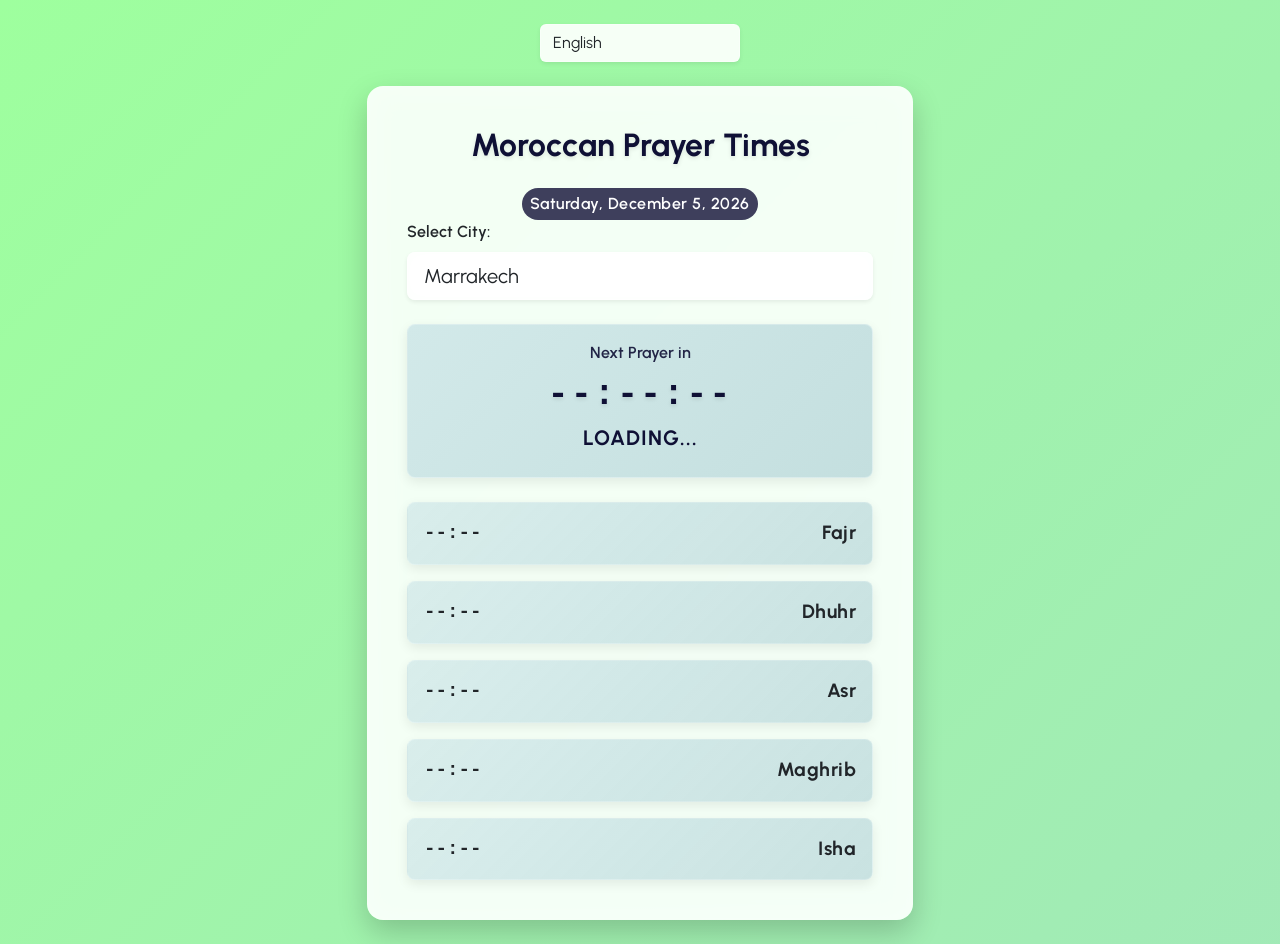
==== index.html @ 95fd55b2 "Add files via upload" ====
<!DOCTYPE html>
<html lang="en">
<head>
    <meta charset="UTF-8" />
    <meta name="viewport" content="width=device-width, initial-scale=1.0" />
    <title>Moroccan Prayer Times</title>
    <link href="https://cdn.jsdelivr.net/npm/bootstrap@5.3.0/dist/css/bootstrap.min.css" rel="stylesheet" />
    <link rel="preconnect" href="https://fonts.googleapis.com" />
    <link rel="preconnect" href="https://fonts.gstatic.com" crossorigin />
    <link href="https://fonts.googleapis.com/css2?family=Amiri:ital@0;1&family=Urbanist:ital,wght@0,600;1,600&display=swap" rel="stylesheet" />
    <link rel="stylesheet" href="style.css" />
</head>
<body class="d-flex align-items-center justify-content-center py-4">
    <div class="container">
        <div class="row justify-content-center">
            <div class="col-12 col-md-8 col-lg-6">
                <!-- Language Selector -->
                <div class="language-selector mb-4">
                    <select id="language" class="form-select shadow-sm">
                        <option value="en">English</option>
                        <option value="fr">Français</option>
                        <option value="ar">العربية</option>
                    </select>
                </div>

                <div class="card prayer-card border-0 rounded-4 p-3 p-md-4">
                    <div class="card-body">
                        <h1 class="card-title app-title text-center mb-4" id="app-title">
                            Moroccan Prayer Times
                        </h1>
                        
                        <!-- Current Date Display -->
                        <div class="mt-3 text-center">
                            <div class="badge bg-primary bg-opacity-75 text-white fs-6 p-2 rounded-pill" id="current-date">
                                Loading date...
                            </div>
                        </div>

                        <!-- City Selection -->
                        <div class="mb-4">
                            <label for="city" class="form-label fw-semibold" id="city-label">Select City:</label>
                            <select id="city" class="form-select form-select-lg shadow-sm">
                                <option value="Marrakech">Marrakech</option>
                                <option value="Casablanca">Casablanca</option>
                                <option value="Rabat">Rabat</option>
                                <option value="Salé">Salé</option>
                                <option value="Fès">Fès</option>
                                <option value="Tanger">Tanger</option>
                                <option value="Agadir">Agadir</option>
                                <option value="Meknès">Meknès</option>
                                <option value="Oujda">Oujda</option>
                                <option value="Tetouan">Tetouan</option>
                                <option value="Al Hoceima">Al Hoceima</option>
                                <option value="Ouarzazate">Ouarzazate</option>
                            </select>
                        </div>

                        <!-- Countdown Section -->
                        <div class="countdown-section rounded-3 p-3 mb-4 text-center">
                            <p class="countdown-label mb-1" id="countdown-label">Next Prayer in</p>
                            <p class="countdown-timer mb-0" id="countdown">--:--:--</p>
                            <p class="next-prayer-name mb-2" id="next-prayer-name">Loading...</p>
                        </div>

                        <!-- Prayer Times -->
                        <div class="prayer-times">
                            <div class="prayer-time d-flex justify-content-between align-items-center rounded-3 p-3 mb-3" id="fajr">
                                <span class="prayer-hour" id="fajr-time">--:--</span>
                                <span class="prayer-name" id="fajr-label">Fajr</span>
                            </div>
                            <div class="prayer-time d-flex justify-content-between align-items-center rounded-3 p-3 mb-3" id="dhuhr">
                                <span class="prayer-hour" id="dhuhr-time">--:--</span>
                                <span class="prayer-name" id="dhuhr-label">Dhuhr</span>
                            </div>
                            <div class="prayer-time d-flex justify-content-between align-items-center rounded-3 p-3 mb-3" id="asr">
                                <span class="prayer-hour" id="asr-time">--:--</span>
                                <span class="prayer-name" id="asr-label">Asr</span>
                            </div>
                            <div class="prayer-time d-flex justify-content-between align-items-center rounded-3 p-3 mb-3" id="maghrib">
                                <span class="prayer-hour" id="maghrib-time">--:--</span>
                                <span class="prayer-name" id="maghrib-label">Maghrib</span>
                            </div>
                            <div class="prayer-time d-flex justify-content-between align-items-center rounded-3 p-3" id="isha">
                                <span class="prayer-hour" id="isha-time">--:--</span>
                                <span class="prayer-name" id="isha-label">Isha</span>
                            </div>
                        </div>
                    </div>
                </div>
            </div>
        </div>
    </div>

    <script src="https://cdn.jsdelivr.net/npm/bootstrap@5.3.0/dist/js/bootstrap.bundle.min.js"></script>
    <script src="script.js"></script>
</body>
</html>
---- style.css ----
:root {
    --primary-color: #0f1035;
    --secondary-color: #d2e9e9;
    --accent-color: #c4dfdf;
    --text-color: #333;
    --card-bg: rgba(255, 255, 255, 0.92);
    --gradient-start: rgba(0, 255, 0, 0.382);
    --gradient-end: rgba(0, 0, 255, 0.328);
    --shadow-light: 0 4px 12px rgba(0, 0, 0, 0.08);
    --shadow-medium: 0 8px 20px rgba(0, 0, 0, 0.15);
    --shadow-strong: 0 12px 30px rgba(0, 0, 0, 0.2);
    --transition: all 0.4s cubic-bezier(0.175, 0.885, 0.32, 1.1);
}

* {
    margin: 0;
    padding: 0;
    box-sizing: border-box;
}

body {
    font-family: "Urbanist", sans-serif;
    background: linear-gradient(135deg, var(--gradient-start), var(--gradient-end));
    background-size: 400% 400%;
    background-repeat: no-repeat;
    background-attachment: fixed;
    color: var(--text-color);
    min-height: 100vh;
    animation: gradientShift 15s ease infinite;
}

@keyframes gradientShift {
    0% { background-position: 0% 50%; }
    50% { background-position: 100% 50%; }
    100% { background-position: 0% 50%; }
}

.container {
    animation: fadeIn 1s ease-out;
}

@keyframes fadeIn {
    from { opacity: 0; transform: translateY(20px); }
    to { opacity: 1; transform: translateY(0); }
}

.prayer-card {
    background-color: var(--card-bg);
    box-shadow: var(--shadow-strong);
    backdrop-filter: blur(15px) saturate(180%);
    border: 1px solid rgba(255, 255, 255, 0.2);
    transition: var(--transition);
}

.prayer-card:hover {
    transform: translateY(-5px);
    box-shadow: var(--shadow-strong), 0 15px 40px rgba(0, 0, 0, 0.25);
}

.app-title {
    color: var(--primary-color);
    font-weight: 700;
    text-shadow: 0 2px 4px rgba(0, 0, 0, 0.1);
    font-size: 2rem;
    margin-bottom: 1.5rem !important;
}

.countdown-section {
    background: linear-gradient(135deg, var(--secondary-color), var(--accent-color));
    box-shadow: var(--shadow-light);
    border: 1px solid rgba(255, 255, 255, 0.3);
    position: relative;
    overflow: hidden;
}

.countdown-section::before {
    content: '';
    position: absolute;
    top: 0;
    left: -100%;
    width: 100%;
    height: 100%;
    background: linear-gradient(90deg, transparent, rgba(255,255,255,0.4), transparent);
    transition: left 0.5s;
}

.countdown-section:hover::before {
    left: 100%;
}

.countdown-label {
    font-size: 1rem;
    font-weight: 600;
    color: var(--primary-color);
    opacity: 0.9;
}

.next-prayer-name {
    font-size: 1.3rem;
    font-weight: 700;
    color: var(--primary-color);
    text-transform: uppercase;
    letter-spacing: 1px;
}

.countdown-timer {
    font-size: 2.2rem;
    font-weight: 800;
    color: var(--primary-color);
    letter-spacing: 2px;
    text-shadow: 0 2px 4px rgba(0, 0, 0, 0.1);
    font-family: 'Courier New', monospace;
}

.prayer-time {
    background: linear-gradient(135deg, rgba(210, 233, 233, 0.8), rgba(196, 223, 223, 0.9));
    transition: var(--transition);
    box-shadow: var(--shadow-light);
    border: 1px solid rgba(255, 255, 255, 0.2);
    position: relative;
    overflow: hidden;
}

.prayer-time::before {
    content: '';
    position: absolute;
    top: 0;
    left: 0;
    width: 4px;
    height: 100%;
    background: var(--primary-color);
    transform: scaleY(0);
    transition: transform 0.3s ease;
}

.prayer-time:hover {
    transform: translateY(-3px) scale(1.02);
    box-shadow: var(--shadow-medium);
}

.prayer-time:hover::before {
    transform: scaleY(1);
}

.prayer-time.active {
    background: linear-gradient(135deg, var(--primary-color), #2a2a72);
    color: white;
    box-shadow: var(--shadow-medium);
}

.prayer-time.active::before {
    transform: scaleY(1);
    background: white;
}

.prayer-name {
    font-weight: 700;
    font-size: 1.2rem;
    letter-spacing: 0.5px;
}

.prayer-hour {
    font-size: 1.2rem;
    font-weight: 600;
    font-family: 'Courier New', monospace;
}

.language-selector {
    max-width: 200px;
    margin: 0 auto 20px;
}

.language-selector .form-select {
    border: 1px solid rgba(255, 255, 255, 0.3);
    background: rgba(255, 255, 255, 0.9);
    backdrop-filter: blur(10px);
    transition: var(--transition);
}

.language-selector .form-select:focus {
    box-shadow: 0 0 0 3px rgba(15, 16, 53, 0.2);
    border-color: var(--primary-color);
}

.form-select, .form-select-lg {
    border: 1px solid rgba(255, 255, 255, 0.3);
    background: rgba(255, 255, 255, 0.9);
    backdrop-filter: blur(10px);
    transition: var(--transition);
}

.form-select:focus, .form-select-lg:focus {
    box-shadow: 0 0 0 3px rgba(15, 16, 53, 0.2);
    border-color: var(--primary-color);
}

.badge {
    backdrop-filter: blur(10px);
    background: rgba(15, 16, 53, 0.8) !important;
    font-weight: 600;
    letter-spacing: 0.5px;
}

.lang-arabic {
    font-family: "Amiri", serif;
    direction: rtl;
}

.lang-french, .lang-english {
    font-family: "Urbanist", sans-serif;
}

/* Responsive Design */
@media (max-width: 768px) {
    .app-title {
        font-size: 1.7rem;
    }
    
    .countdown-timer {
        font-size: 1.8rem;
    }
    
    .next-prayer-name {
        font-size: 1.1rem;
    }
    
    .prayer-name, .prayer-hour {
        font-size: 1.1rem;
    }
}

@media (max-width: 576px) {
    body {
        padding: 15px 0;
    }
    
    .app-title {
        font-size: 1.5rem;
    }
    
    .countdown-timer {
        font-size: 1.6rem;
    }
    
    .prayer-card {
        border-radius: 20px !important;
    }
    
    .prayer-time {
        padding: 20px 15px !important;
    }
}

/* Loading Animation */
@keyframes pulse {
    0% { opacity: 1; }
    50% { opacity: 0.5; }
    100% { opacity: 1; }
}

.loading {
    animation: pulse 1.5s ease-in-out infinite;
}

/* Scrollbar Styling */
::-webkit-scrollbar {
    width: 8px;
}

::-webkit-scrollbar-track {
    background: rgba(255, 255, 255, 0.1);
    border-radius: 10px;
}

::-webkit-scrollbar-thumb {
    background: var(--primary-color);
    border-radius: 10px;
}

::-webkit-scrollbar-thumb:hover {
    background: #2a2a72;
}
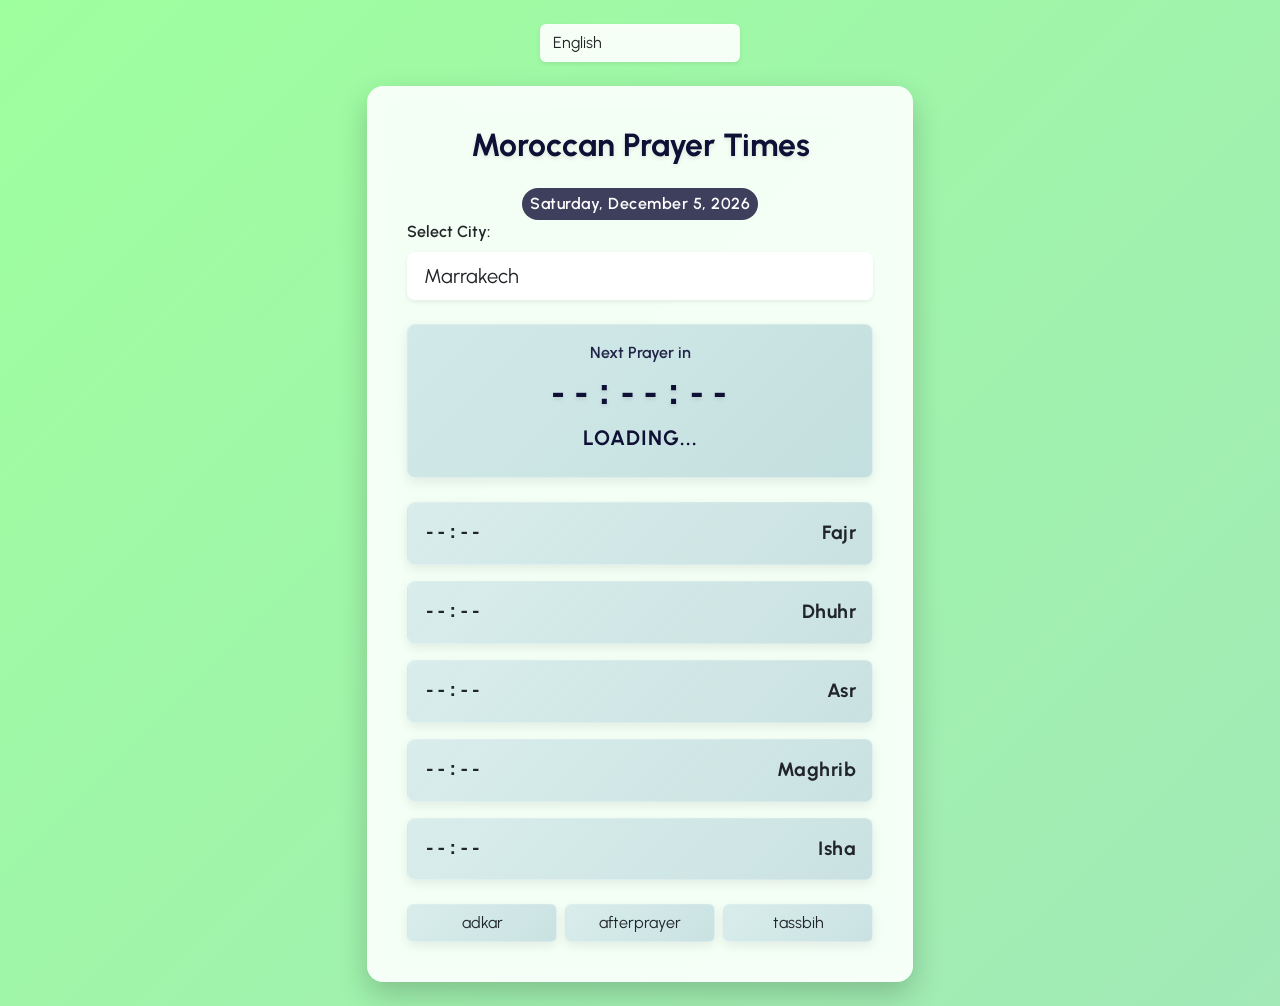
==== commit 75485196: "bzaf ta3 l3ibat" ====
--- a/index.html
+++ b/index.html
@@ -1,97 +1,146 @@
 <!DOCTYPE html>
 <html lang="en">
-<head>
+  <head>
     <meta charset="UTF-8" />
     <meta name="viewport" content="width=device-width, initial-scale=1.0" />
     <title>Moroccan Prayer Times</title>
-    <link href="https://cdn.jsdelivr.net/npm/bootstrap@5.3.0/dist/css/bootstrap.min.css" rel="stylesheet" />
+    <link
+      href="https://cdn.jsdelivr.net/npm/bootstrap@5.3.0/dist/css/bootstrap.min.css"
+      rel="stylesheet"
+    />
+    <link rel="icon" href="praying.png" type="image/x-icon" />
     <link rel="preconnect" href="https://fonts.googleapis.com" />
     <link rel="preconnect" href="https://fonts.gstatic.com" crossorigin />
-    <link href="https://fonts.googleapis.com/css2?family=Amiri:ital@0;1&family=Urbanist:ital,wght@0,600;1,600&display=swap" rel="stylesheet" />
+    <link
+      href="https://fonts.googleapis.com/css2?family=Amiri:ital@0;1&family=Urbanist:ital,wght@0,600;1,600&display=swap"
+      rel="stylesheet"
+    />
     <link rel="stylesheet" href="style.css" />
-</head>
-<body class="d-flex align-items-center justify-content-center py-4">
+  </head>
+  <body class="d-flex align-items-center justify-content-center py-4">
     <div class="container">
-        <div class="row justify-content-center">
-            <div class="col-12 col-md-8 col-lg-6">
-                <!-- Language Selector -->
-                <div class="language-selector mb-4">
-                    <select id="language" class="form-select shadow-sm">
-                        <option value="en">English</option>
-                        <option value="fr">Français</option>
-                        <option value="ar">العربية</option>
-                    </select>
+      <div class="row justify-content-center">
+        <div class="col-12 col-md-8 col-lg-6">
+          <!-- Language Selector -->
+          <div class="language-selector mb-4">
+            <select id="language" class="form-select shadow-sm">
+              <option value="en">English</option>
+              <option value="fr">Français</option>
+              <option value="ar">العربية</option>
+            </select>
+          </div>
+
+          <div class="card prayer-card border-0 rounded-4 p-3 p-md-4">
+            <div class="card-body">
+              <h1 class="card-title app-title text-center mb-4" id="app-title">
+                Moroccan Prayer Times
+              </h1>
+
+              <!-- Current Date Display -->
+              <div class="mt-3 text-center">
+                <div
+                  class="badge bg-primary bg-opacity-75 text-white fs-6 p-2 rounded-pill"
+                  id="current-date"
+                >
+                  Loading date...
                 </div>
+              </div>
 
-                <div class="card prayer-card border-0 rounded-4 p-3 p-md-4">
-                    <div class="card-body">
-                        <h1 class="card-title app-title text-center mb-4" id="app-title">
-                            Moroccan Prayer Times
-                        </h1>
-                        
-                        <!-- Current Date Display -->
-                        <div class="mt-3 text-center">
-                            <div class="badge bg-primary bg-opacity-75 text-white fs-6 p-2 rounded-pill" id="current-date">
-                                Loading date...
-                            </div>
-                        </div>
+              <!-- City Selection -->
+              <div class="mb-4">
+                <label for="city" class="form-label fw-semibold" id="city-label"
+                  >Select City:</label
+                >
+                <select id="city" class="form-select form-select-lg shadow-sm">
+                  <option value="Marrakech">Marrakech</option>
+                  <option value="Casablanca">Casablanca</option>
+                  <option value="Rabat">Rabat</option>
+                  <option value="Salé">Salé</option>
+                  <option value="Fès">Fès</option>
+                  <option value="Tanger">Tanger</option>
+                  <option value="Agadir">Agadir</option>
+                  <option value="Meknès">Meknès</option>
+                  <option value="Oujda">Oujda</option>
+                  <option value="Tetouan">Tetouan</option>
+                  <option value="Al Hoceima">Al Hoceima</option>
+                  <option value="Ouarzazate">Ouarzazate</option>
+                </select>
+              </div>
 
-                        <!-- City Selection -->
-                        <div class="mb-4">
-                            <label for="city" class="form-label fw-semibold" id="city-label">Select City:</label>
-                            <select id="city" class="form-select form-select-lg shadow-sm">
-                                <option value="Marrakech">Marrakech</option>
-                                <option value="Casablanca">Casablanca</option>
-                                <option value="Rabat">Rabat</option>
-                                <option value="Salé">Salé</option>
-                                <option value="Fès">Fès</option>
-                                <option value="Tanger">Tanger</option>
-                                <option value="Agadir">Agadir</option>
-                                <option value="Meknès">Meknès</option>
-                                <option value="Oujda">Oujda</option>
-                                <option value="Tetouan">Tetouan</option>
-                                <option value="Al Hoceima">Al Hoceima</option>
-                                <option value="Ouarzazate">Ouarzazate</option>
-                            </select>
-                        </div>
+              <!-- Countdown Section -->
+              <div class="countdown-section rounded-3 p-3 mb-4 text-center">
+                <p class="countdown-label mb-1" id="countdown-label">
+                  Next Prayer in
+                </p>
+                <p class="countdown-timer mb-0" id="countdown">--:--:--</p>
+                <p class="next-prayer-name mb-2" id="next-prayer-name">
+                  Loading...
+                </p>
+              </div>
 
-                        <!-- Countdown Section -->
-                        <div class="countdown-section rounded-3 p-3 mb-4 text-center">
-                            <p class="countdown-label mb-1" id="countdown-label">Next Prayer in</p>
-                            <p class="countdown-timer mb-0" id="countdown">--:--:--</p>
-                            <p class="next-prayer-name mb-2" id="next-prayer-name">Loading...</p>
-                        </div>
-
-                        <!-- Prayer Times -->
-                        <div class="prayer-times">
-                            <div class="prayer-time d-flex justify-content-between align-items-center rounded-3 p-3 mb-3" id="fajr">
-                                <span class="prayer-hour" id="fajr-time">--:--</span>
-                                <span class="prayer-name" id="fajr-label">Fajr</span>
-                            </div>
-                            <div class="prayer-time d-flex justify-content-between align-items-center rounded-3 p-3 mb-3" id="dhuhr">
-                                <span class="prayer-hour" id="dhuhr-time">--:--</span>
-                                <span class="prayer-name" id="dhuhr-label">Dhuhr</span>
-                            </div>
-                            <div class="prayer-time d-flex justify-content-between align-items-center rounded-3 p-3 mb-3" id="asr">
-                                <span class="prayer-hour" id="asr-time">--:--</span>
-                                <span class="prayer-name" id="asr-label">Asr</span>
-                            </div>
-                            <div class="prayer-time d-flex justify-content-between align-items-center rounded-3 p-3 mb-3" id="maghrib">
-                                <span class="prayer-hour" id="maghrib-time">--:--</span>
-                                <span class="prayer-name" id="maghrib-label">Maghrib</span>
-                            </div>
-                            <div class="prayer-time d-flex justify-content-between align-items-center rounded-3 p-3" id="isha">
-                                <span class="prayer-hour" id="isha-time">--:--</span>
-                                <span class="prayer-name" id="isha-label">Isha</span>
-                            </div>
-                        </div>
-                    </div>
+              <!-- Prayer Times -->
+              <div class="prayer-times">
+                <div
+                  class="prayer-time d-flex justify-content-between align-items-center rounded-3 p-3 mb-3"
+                  id="fajr"
+                >
+                  <span class="prayer-hour" id="fajr-time">--:--</span>
+                  <span class="prayer-name" id="fajr-label">Fajr</span>
                 </div>
+                <div
+                  class="prayer-time d-flex justify-content-between align-items-center rounded-3 p-3 mb-3"
+                  id="dhuhr"
+                >
+                  <span class="prayer-hour" id="dhuhr-time">--:--</span>
+                  <span class="prayer-name" id="dhuhr-label">Dhuhr</span>
+                </div>
+                <div
+                  class="prayer-time d-flex justify-content-between align-items-center rounded-3 p-3 mb-3"
+                  id="asr"
+                >
+                  <span class="prayer-hour" id="asr-time">--:--</span>
+                  <span class="prayer-name" id="asr-label">Asr</span>
+                </div>
+                <div
+                  class="prayer-time d-flex justify-content-between align-items-center rounded-3 p-3 mb-3"
+                  id="maghrib"
+                >
+                  <span class="prayer-hour" id="maghrib-time">--:--</span>
+                  <span class="prayer-name" id="maghrib-label">Maghrib</span>
+                </div>
+                <div
+                  class="prayer-time d-flex justify-content-between align-items-center rounded-3 p-3"
+                  id="isha"
+                >
+                  <span class="prayer-hour" id="isha-time">--:--</span>
+                  <span class="prayer-name" id="isha-label">Isha</span>
+                </div>
+                <br />
+                <div class="d-flex justify-content-between">
+                  <a href="adkarAr.html">
+                    <button class="btn prayer-time" style="width: 150px">
+                      adkar
+                    </button>
+                  </a>
+                  <a href="afterprayerAr.html">
+                    <button class="btn prayer-time" style="width: 150px">
+                      afterprayer
+                    </button>
+                  </a>
+                  <a href="tassbih.html">
+                    <button class="btn prayer-time" style="width: 150px">
+                      tassbih
+                    </button>
+                  </a>
+                </div>
+              </div>
             </div>
+          </div>
         </div>
+      </div>
     </div>
 
     <script src="https://cdn.jsdelivr.net/npm/bootstrap@5.3.0/dist/js/bootstrap.bundle.min.js"></script>
     <script src="script.js"></script>
-</body>
-</html>+  </body>
+</html>
--- a/style.css
+++ b/style.css
@@ -1,282 +1,365 @@
 :root {
-    --primary-color: #0f1035;
-    --secondary-color: #d2e9e9;
-    --accent-color: #c4dfdf;
-    --text-color: #333;
-    --card-bg: rgba(255, 255, 255, 0.92);
-    --gradient-start: rgba(0, 255, 0, 0.382);
-    --gradient-end: rgba(0, 0, 255, 0.328);
-    --shadow-light: 0 4px 12px rgba(0, 0, 0, 0.08);
-    --shadow-medium: 0 8px 20px rgba(0, 0, 0, 0.15);
-    --shadow-strong: 0 12px 30px rgba(0, 0, 0, 0.2);
-    --transition: all 0.4s cubic-bezier(0.175, 0.885, 0.32, 1.1);
+  --primary-color: #0f1035;
+  --secondary-color: #d2e9e9;
+  --accent-color: #c4dfdf;
+  --text-color: #333;
+  --card-bg: rgba(255, 255, 255, 0.92);
+  --gradient-start: rgba(0, 255, 0, 0.382);
+  --gradient-end: rgba(0, 0, 255, 0.328);
+  --shadow-light: 0 4px 12px rgba(0, 0, 0, 0.08);
+  --shadow-medium: 0 8px 20px rgba(0, 0, 0, 0.15);
+  --shadow-strong: 0 12px 30px rgba(0, 0, 0, 0.2);
+  --transition: all 0.4s cubic-bezier(0.175, 0.885, 0.32, 1.1);
 }
 
 * {
-    margin: 0;
-    padding: 0;
-    box-sizing: border-box;
+  margin: 0;
+  padding: 0;
+  box-sizing: border-box;
 }
 
 body {
-    font-family: "Urbanist", sans-serif;
-    background: linear-gradient(135deg, var(--gradient-start), var(--gradient-end));
-    background-size: 400% 400%;
-    background-repeat: no-repeat;
-    background-attachment: fixed;
-    color: var(--text-color);
-    min-height: 100vh;
-    animation: gradientShift 15s ease infinite;
+  font-family: "Urbanist", sans-serif;
+  background: linear-gradient(
+    135deg,
+    var(--gradient-start),
+    var(--gradient-end)
+  );
+  background-size: 400% 400%;
+  background-repeat: no-repeat;
+  background-attachment: fixed;
+  color: var(--text-color);
+  min-height: 100vh;
+  animation: gradientShift 15s ease infinite;
+  transition: direction 0.3s ease, text-align 0.3s ease;
 }
 
 @keyframes gradientShift {
-    0% { background-position: 0% 50%; }
-    50% { background-position: 100% 50%; }
-    100% { background-position: 0% 50%; }
+  0% {
+    background-position: 0% 50%;
+  }
+  50% {
+    background-position: 100% 50%;
+  }
+  100% {
+    background-position: 0% 50%;
+  }
 }
 
 .container {
-    animation: fadeIn 1s ease-out;
+  animation: fadeIn 1s ease-out;
 }
 
 @keyframes fadeIn {
-    from { opacity: 0; transform: translateY(20px); }
-    to { opacity: 1; transform: translateY(0); }
+  from {
+    opacity: 0;
+    transform: translateY(20px);
+  }
+  to {
+    opacity: 1;
+    transform: translateY(0);
+  }
 }
 
 .prayer-card {
-    background-color: var(--card-bg);
-    box-shadow: var(--shadow-strong);
-    backdrop-filter: blur(15px) saturate(180%);
-    border: 1px solid rgba(255, 255, 255, 0.2);
-    transition: var(--transition);
+  background-color: var(--card-bg);
+  box-shadow: var(--shadow-strong);
+  backdrop-filter: blur(15px) saturate(180%);
+  border: 1px solid rgba(255, 255, 255, 0.2);
+  transition: var(--transition);
 }
 
 .prayer-card:hover {
-    transform: translateY(-5px);
-    box-shadow: var(--shadow-strong), 0 15px 40px rgba(0, 0, 0, 0.25);
+  transform: translateY(-5px);
+  box-shadow: var(--shadow-strong), 0 15px 40px rgba(0, 0, 0, 0.25);
 }
 
 .app-title {
-    color: var(--primary-color);
-    font-weight: 700;
-    text-shadow: 0 2px 4px rgba(0, 0, 0, 0.1);
-    font-size: 2rem;
-    margin-bottom: 1.5rem !important;
+  color: var(--primary-color);
+  font-weight: 700;
+  text-shadow: 0 2px 4px rgba(0, 0, 0, 0.1);
+  font-size: 2rem;
+  margin-bottom: 1.5rem !important;
 }
 
 .countdown-section {
-    background: linear-gradient(135deg, var(--secondary-color), var(--accent-color));
-    box-shadow: var(--shadow-light);
-    border: 1px solid rgba(255, 255, 255, 0.3);
-    position: relative;
-    overflow: hidden;
+  background: linear-gradient(
+    135deg,
+    var(--secondary-color),
+    var(--accent-color)
+  );
+  box-shadow: var(--shadow-light);
+  border: 1px solid rgba(255, 255, 255, 0.3);
+  position: relative;
+  overflow: hidden;
 }
 
 .countdown-section::before {
-    content: '';
-    position: absolute;
-    top: 0;
-    left: -100%;
-    width: 100%;
-    height: 100%;
-    background: linear-gradient(90deg, transparent, rgba(255,255,255,0.4), transparent);
-    transition: left 0.5s;
+  content: "";
+  position: absolute;
+  top: 0;
+  left: -100%;
+  width: 100%;
+  height: 100%;
+  background: linear-gradient(
+    90deg,
+    transparent,
+    rgba(255, 255, 255, 0.4),
+    transparent
+  );
+  transition: left 0.5s;
 }
 
 .countdown-section:hover::before {
-    left: 100%;
+  left: 100%;
 }
 
 .countdown-label {
-    font-size: 1rem;
-    font-weight: 600;
-    color: var(--primary-color);
-    opacity: 0.9;
+  font-size: 1rem;
+  font-weight: 600;
+  color: var(--primary-color);
+  opacity: 0.9;
 }
 
 .next-prayer-name {
-    font-size: 1.3rem;
-    font-weight: 700;
-    color: var(--primary-color);
-    text-transform: uppercase;
-    letter-spacing: 1px;
+  font-size: 1.3rem;
+  font-weight: 700;
+  color: var(--primary-color);
+  text-transform: uppercase;
+  letter-spacing: 1px;
 }
 
 .countdown-timer {
-    font-size: 2.2rem;
-    font-weight: 800;
-    color: var(--primary-color);
-    letter-spacing: 2px;
-    text-shadow: 0 2px 4px rgba(0, 0, 0, 0.1);
-    font-family: 'Courier New', monospace;
+  font-size: 2.2rem;
+  font-weight: 800;
+  color: var(--primary-color);
+  letter-spacing: 2px;
+  text-shadow: 0 2px 4px rgba(0, 0, 0, 0.1);
+  font-family: "Courier New", monospace;
 }
 
 .prayer-time {
-    background: linear-gradient(135deg, rgba(210, 233, 233, 0.8), rgba(196, 223, 223, 0.9));
-    transition: var(--transition);
-    box-shadow: var(--shadow-light);
-    border: 1px solid rgba(255, 255, 255, 0.2);
-    position: relative;
-    overflow: hidden;
+  background: linear-gradient(
+    135deg,
+    rgba(210, 233, 233, 0.8),
+    rgba(196, 223, 223, 0.9)
+  );
+  transition: var(--transition);
+  box-shadow: var(--shadow-light);
+  border: 1px solid rgba(255, 255, 255, 0.2);
+  position: relative;
+  overflow: hidden;
 }
 
 .prayer-time::before {
-    content: '';
-    position: absolute;
-    top: 0;
-    left: 0;
-    width: 4px;
-    height: 100%;
-    background: var(--primary-color);
-    transform: scaleY(0);
-    transition: transform 0.3s ease;
+  content: "";
+  position: absolute;
+  top: 0;
+  left: 0;
+  width: 4px;
+  height: 100%;
+  background: var(--primary-color);
+  transform: scaleY(0);
+  transition: transform 0.3s ease;
 }
 
 .prayer-time:hover {
-    transform: translateY(-3px) scale(1.02);
-    box-shadow: var(--shadow-medium);
+  transform: translateY(-3px) scale(1.02);
+  box-shadow: var(--shadow-medium);
 }
 
 .prayer-time:hover::before {
-    transform: scaleY(1);
+  transform: scaleY(1);
 }
 
 .prayer-time.active {
-    background: linear-gradient(135deg, var(--primary-color), #2a2a72);
-    color: white;
-    box-shadow: var(--shadow-medium);
+  background: linear-gradient(135deg, var(--primary-color), #2a2a72);
+  color: white;
+  box-shadow: var(--shadow-medium);
 }
 
 .prayer-time.active::before {
-    transform: scaleY(1);
-    background: white;
+  transform: scaleY(1);
+  background: white;
 }
 
 .prayer-name {
-    font-weight: 700;
-    font-size: 1.2rem;
-    letter-spacing: 0.5px;
+  font-weight: 700;
+  font-size: 1.2rem;
+  letter-spacing: 0.5px;
 }
 
 .prayer-hour {
-    font-size: 1.2rem;
-    font-weight: 600;
-    font-family: 'Courier New', monospace;
+  font-size: 1.2rem;
+  font-weight: 600;
+  font-family: "Courier New", monospace;
 }
 
 .language-selector {
-    max-width: 200px;
-    margin: 0 auto 20px;
+  max-width: 200px;
+  margin: 0 auto 20px;
 }
 
 .language-selector .form-select {
-    border: 1px solid rgba(255, 255, 255, 0.3);
-    background: rgba(255, 255, 255, 0.9);
-    backdrop-filter: blur(10px);
-    transition: var(--transition);
+  border: 1px solid rgba(255, 255, 255, 0.3);
+  background: rgba(255, 255, 255, 0.9);
+  backdrop-filter: blur(10px);
+  transition: var(--transition);
 }
 
 .language-selector .form-select:focus {
-    box-shadow: 0 0 0 3px rgba(15, 16, 53, 0.2);
-    border-color: var(--primary-color);
-}
-
-.form-select, .form-select-lg {
-    border: 1px solid rgba(255, 255, 255, 0.3);
-    background: rgba(255, 255, 255, 0.9);
-    backdrop-filter: blur(10px);
-    transition: var(--transition);
-}
-
-.form-select:focus, .form-select-lg:focus {
-    box-shadow: 0 0 0 3px rgba(15, 16, 53, 0.2);
-    border-color: var(--primary-color);
+  box-shadow: 0 0 0 3px rgba(15, 16, 53, 0.2);
+  border-color: var(--primary-color);
+}
+
+.form-select,
+.form-select-lg {
+  border: 1px solid rgba(255, 255, 255, 0.3);
+  background: rgba(255, 255, 255, 0.9);
+  backdrop-filter: blur(10px);
+  transition: var(--transition);
+}
+
+.form-select:focus,
+.form-select-lg:focus {
+  box-shadow: 0 0 0 3px rgba(15, 16, 53, 0.2);
+  border-color: var(--primary-color);
 }
 
 .badge {
-    backdrop-filter: blur(10px);
-    background: rgba(15, 16, 53, 0.8) !important;
-    font-weight: 600;
-    letter-spacing: 0.5px;
-}
-
-.lang-arabic {
-    font-family: "Amiri", serif;
-    direction: rtl;
-}
-
-.lang-french, .lang-english {
-    font-family: "Urbanist", sans-serif;
+  backdrop-filter: blur(10px);
+  background: rgba(15, 16, 53, 0.8) !important;
+  font-weight: 600;
+  letter-spacing: 0.5px;
+}
+
+/* RTL and LTR layout support */
+body[dir="rtl"] {
+  direction: rtl;
+  text-align: right;
+}
+
+body[dir="ltr"] {
+  direction: ltr;
+  text-align: left;
+}
+
+/* RTL specific adjustments */
+body[dir="rtl"] .prayer-time {
+  flex-direction: row-reverse;
+}
+
+body[dir="rtl"] .language-selector,
+body[dir="rtl"] .form-select,
+body[dir="rtl"] .prayer-time.d-flex {
+  text-align: right;
+}
+
+/* Ensure proper alignment for RTL */
+body[dir="rtl"] .prayer-time.d-flex.justify-content-between {
+  flex-direction: row-reverse;
+}
+
+/* Arabic font styling */
+body[dir="rtl"] .app-title,
+body[dir="rtl"] .countdown-label,
+body[dir="rtl"] .next-prayer-name,
+body[dir="rtl"] .prayer-name,
+body[dir="rtl"] .form-label,
+body[dir="rtl"] .form-select {
+  font-family: "Amiri", serif;
+}
+
+/* LTR languages use Urbanist */
+body[dir="ltr"] .app-title,
+body[dir="ltr"] .countdown-label,
+body[dir="ltr"] .next-prayer-name,
+body[dir="ltr"] .prayer-name,
+body[dir="ltr"] .form-label,
+body[dir="ltr"] .form-select {
+  font-family: "Urbanist", sans-serif;
+}
+
+.container,
+.prayer-card,
+.prayer-time {
+  transition: all 0.3s ease;
 }
 
 /* Responsive Design */
 @media (max-width: 768px) {
-    .app-title {
-        font-size: 1.7rem;
-    }
-    
-    .countdown-timer {
-        font-size: 1.8rem;
-    }
-    
-    .next-prayer-name {
-        font-size: 1.1rem;
-    }
-    
-    .prayer-name, .prayer-hour {
-        font-size: 1.1rem;
-    }
+  .app-title {
+    font-size: 1.7rem;
+  }
+
+  .countdown-timer {
+    font-size: 1.8rem;
+  }
+
+  .next-prayer-name {
+    font-size: 1.1rem;
+  }
+
+  .prayer-name,
+  .prayer-hour {
+    font-size: 1.1rem;
+  }
 }
 
 @media (max-width: 576px) {
-    body {
-        padding: 15px 0;
-    }
-    
-    .app-title {
-        font-size: 1.5rem;
-    }
-    
-    .countdown-timer {
-        font-size: 1.6rem;
-    }
-    
-    .prayer-card {
-        border-radius: 20px !important;
-    }
-    
-    .prayer-time {
-        padding: 20px 15px !important;
-    }
+  body {
+    padding: 15px 0;
+  }
+
+  .app-title {
+    font-size: 1.5rem;
+  }
+
+  .countdown-timer {
+    font-size: 1.6rem;
+  }
+
+  .prayer-card {
+    border-radius: 20px !important;
+  }
+
+  .prayer-time {
+    padding: 20px 15px !important;
+  }
 }
 
 /* Loading Animation */
 @keyframes pulse {
-    0% { opacity: 1; }
-    50% { opacity: 0.5; }
-    100% { opacity: 1; }
+  0% {
+    opacity: 1;
+  }
+  50% {
+    opacity: 0.5;
+  }
+  100% {
+    opacity: 1;
+  }
 }
 
 .loading {
-    animation: pulse 1.5s ease-in-out infinite;
+  animation: pulse 1.5s ease-in-out infinite;
 }
 
 /* Scrollbar Styling */
 ::-webkit-scrollbar {
-    width: 8px;
+  width: 8px;
 }
 
 ::-webkit-scrollbar-track {
-    background: rgba(255, 255, 255, 0.1);
-    border-radius: 10px;
+  background: rgba(255, 255, 255, 0.1);
+  border-radius: 10px;
 }
 
 ::-webkit-scrollbar-thumb {
-    background: var(--primary-color);
-    border-radius: 10px;
+  background: var(--primary-color);
+  border-radius: 10px;
 }
 
 ::-webkit-scrollbar-thumb:hover {
-    background: #2a2a72;
-}+  background: #2a2a72;
+}
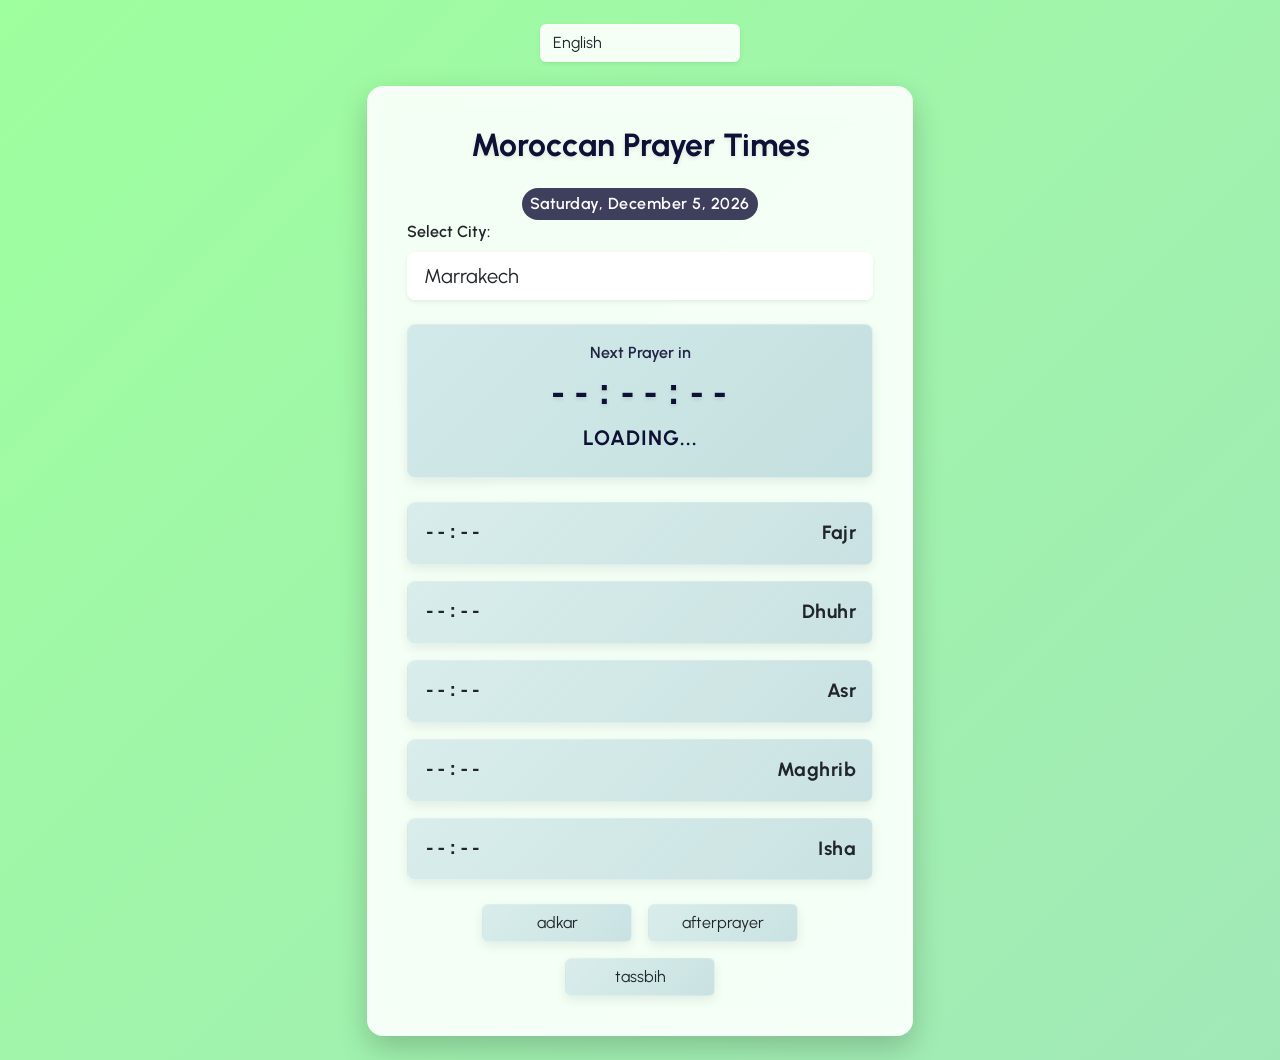
==== commit cecd2b2a: "gadit responsive" ====
--- a/index.html
+++ b/index.html
@@ -116,7 +116,7 @@
                   <span class="prayer-name" id="isha-label">Isha</span>
                 </div>
                 <br />
-                <div class="d-flex justify-content-between">
+                <div class="d-flex flex-wrap justify-content-center gap-3">
                   <a href="adkarAr.html">
                     <button class="btn prayer-time" style="width: 150px">
                       adkar
